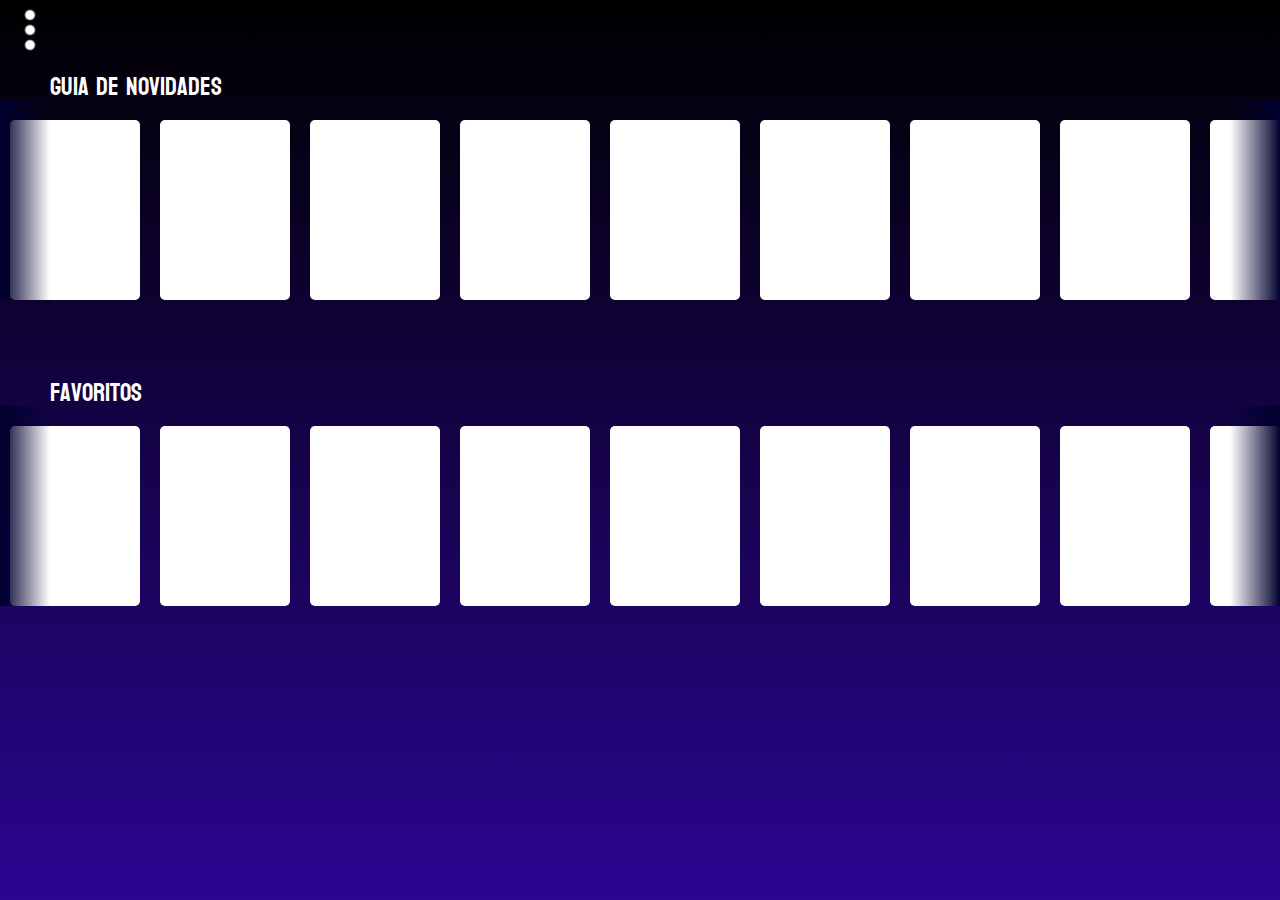
==== Seleção de filmes/index.html @ 5e0f6b55 "Progresso na página de navegação de filmes🎞️" ====
<!DOCTYPE html>
<html lang="pt-br">
<head>
    <meta charset="UTF-8">
    <meta name="viewport" content="width=device-width, initial-scale=1.0">
    <link rel="stylesheet" href="style.css">
    <title>Movies House🍿</title>
</head>
<body>
    <a class="menu">
            <img src="img/Menu lateral.svg">
    </a>

    <section>
        <div class="gradiente">
            <div class="fadein"></div>
            <div class="fadeout"></div>
        </div>
        <div class="sessao">
            <span>Guia de Novidades</span>
            <div class="navfilmes">
                <div class="filme">
                    <img src="">
                </div>
                <div class="filme">
                    <img src="">
                </div>
                <div class="filme">
                    <img src="">
                </div>
                <div class="filme">
                    <img src="">
                </div>
                <div class="filme">
                    <img src="">
                </div>
                <div class="filme">
                    <img src="">
                </div>
                <div class="filme">
                    <img src="">
                </div>
                <div class="filme">
                    <img src="">
                </div>
                <div class="filme">
                    <img src="">
                </div>
                <div class="filme">
                    <img src="">
                </div>
                <div class="filme">
                    <img src="">
                </div>
            </div>
        </div>
    </section>
    
    <section>
        <div class="gradiente">
            <div class="fadein"></div>
            <div class="fadeout"></div>
        </div>
        <div class="sessao">
            <span>Favoritos</span>
            <div class="navfilmes">
                <div class="filme">
                    <img src="">
                </div>
                <div class="filme">
                    <img src="">
                </div>
                <div class="filme">
                    <img src="">
                </div>
                <div class="filme">
                    <img src="">
                </div>
                <div class="filme">
                    <img src="">
                </div>
                <div class="filme">
                    <img src="">
                </div>
                <div class="filme">
                    <img src="">
                </div>
                <div class="filme">
                    <img src="">
                </div>
                <div class="filme">
                    <img src="">
                </div>
                <div class="filme">
                    <img src="">
                </div>
                <div class="filme">
                    <img src="">
                </div>
            </div>
        </div>
    </section>
</body>
</html>
---- Seleção de filmes/style.css ----
@import url('https://fonts.googleapis.com/css2?family=Koulen&display=swap');

*{
    padding: 0;
    margin: 0;
    box-sizing: border-box;
}

body{
    background-image: url(img/Background.svg);
    height: 100vh;
}

.menu img{
    width: 60px;
    border-radius: 50%;
    cursor: pointer;
}

section{
    position: relative;
}

section:hover > .sessao::-webkit-scrollbar-thumb{
    visibility: visible;
}

.sessao{
    display: flex;
    flex-direction: column;
    margin-bottom: 60px;
    overflow-x: auto;
}

.gradiente{
    width: 100%;
    height: 200px;
    display: flex;
    justify-content: space-between;
    position: absolute;
    bottom: 10px;
}

.gradiente .fadeout{
    background: linear-gradient(90deg,rgba(255, 255, 255, 0), rgb(0, 0, 46));
    width: 50px;
    height: 200px;
}

.gradiente .fadein{
    background: linear-gradient(-90deg,rgba(255, 255, 255, 0), rgb(0, 0, 46));
    width: 50px;
    height: 200px;
}

.sessao::-webkit-scrollbar{
    height: 10px;
}

.sessao::-webkit-scrollbar-thumb{
    background: linear-gradient(90deg, rgba(255, 255, 255, 0), red, rgba(255, 255, 255, 0));
    border-radius: 50px;
    visibility: hidden;
    transition: 0.5s;
}

.sessao span{
    font-family: "Koulen", sans-serif;
    color: white;
    font-size: 25px;
    margin-left: 50px;
}

.sessao .navfilmes{
    width: max-content;
    height: 200px;
    display: flex;
    align-items: center;
}

.sessao .navfilmes .filme{
    background-color: white;
    height: 180px;
    width: 130px;
    border-radius: 5px;
    margin: 10px;
}

/* Hover filmes */
.filme:hover{
    border-style: solid;
    border-width: 5px;
    border-color: yellow;
}
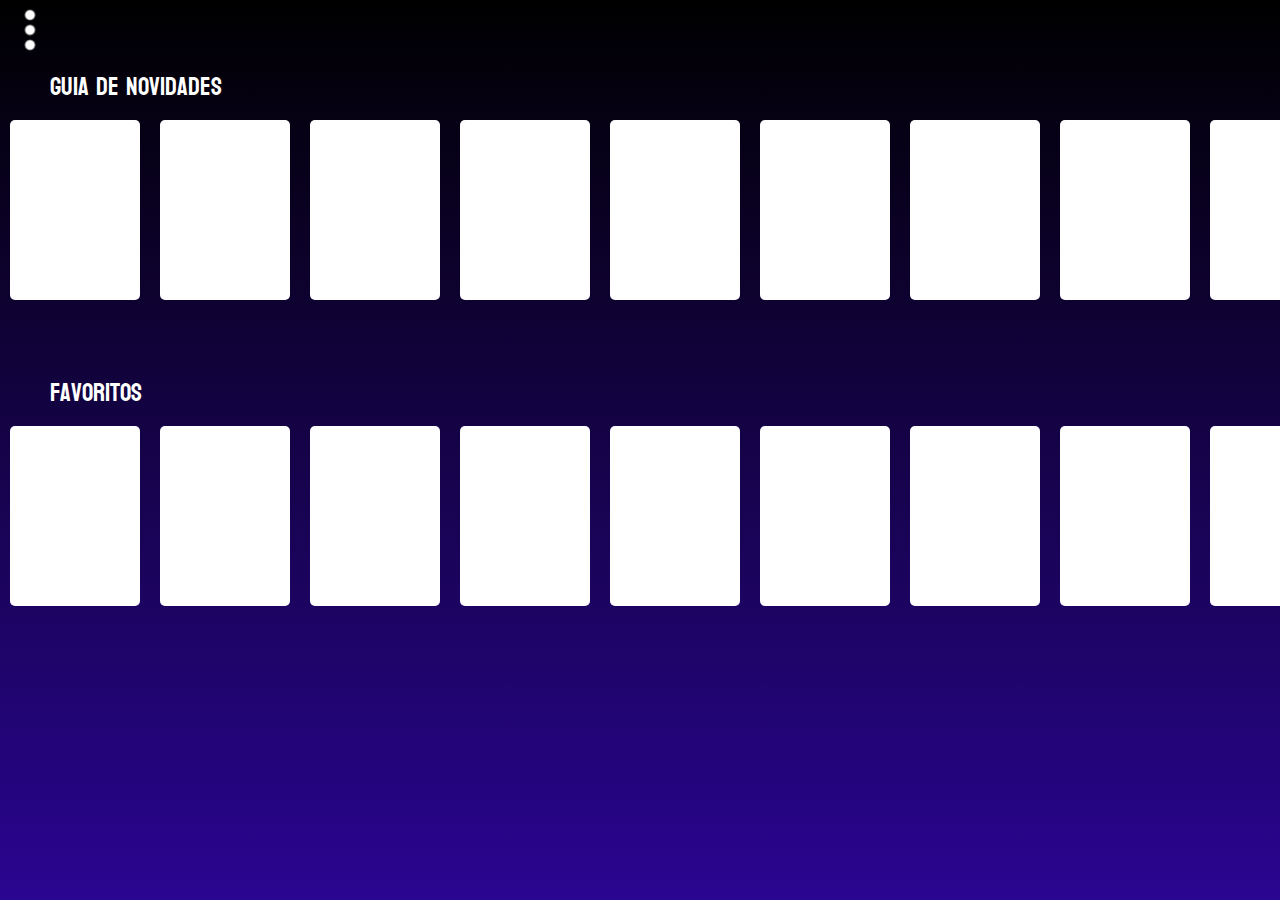
==== commit e94e7e3f: "Adição de menu lateral." ====
--- a/Seleção de filmes/index.html
+++ b/Seleção de filmes/index.html
@@ -4,20 +4,28 @@
     <meta charset="UTF-8">
     <meta name="viewport" content="width=device-width, initial-scale=1.0">
     <link rel="stylesheet" href="style.css">
+    <script src="script.js" defer></script>
     <title>Movies House🍿</title>
 </head>
 <body>
+    <nav class="fechado">
+        <img src="https://pm1.aminoapps.com/7663/f29cd68273958186353a1a8619a5c14b405ad78er1-554-554v2_00.jpg" id="perfil">
+        <img id="fecharmenu" src="img/Menu lateral.svg">
+        <div> <a class="pes" href="#">Pesquisar</a> <img class="pes2" src="img/seta.png"> </div>
+        <div> <a class="cat" href="#">Categorias</a> <img class="cat2" src="img/seta.png"> </div>
+        <div> <a class="fav" href="#">Favoritos</a> <img class="fav2" src="img/seta.png"> </div>
+        <div> <a class="min" href="#">Minhas Listas</a> <img class="min2" src="img/seta.png"> </div>
+        <div> <a class="sai" href="#">Sair</a> <img class="sai2" src="img/seta.png"> </div>
+        <div id="sombra"></div>
+    </nav>
+
     <a class="menu">
             <img src="img/Menu lateral.svg">
     </a>
 
     <section>
-        <div class="gradiente">
-            <div class="fadein"></div>
-            <div class="fadeout"></div>
-        </div>
+        <span class="titulo">Guia de Novidades</span>
         <div class="sessao">
-            <span>Guia de Novidades</span>
             <div class="navfilmes">
                 <div class="filme">
                     <img src="">
@@ -57,12 +65,8 @@
     </section>
     
     <section>
-        <div class="gradiente">
-            <div class="fadein"></div>
-            <div class="fadeout"></div>
-        </div>
+        <span class="titulo">Favoritos</span>
         <div class="sessao">
-            <span>Favoritos</span>
             <div class="navfilmes">
                 <div class="filme">
                     <img src="">
--- a/Seleção de filmes/style.css
+++ b/Seleção de filmes/style.css
@@ -10,6 +10,86 @@
     background-image: url(img/Background.svg);
     height: 100vh;
 }
+
+/* Menu lateral */
+nav{
+    background-image: url(img/FunoMenu.jpg);
+    height: 100%;
+    width: 300px;
+    padding: 20px;
+    position: fixed;
+    z-index: 1;
+    transition: 0.5s;
+}
+
+nav #perfil{
+    width: 80px;
+    border-radius: 50%;
+    border-style: solid;
+    border-width: 3px;
+    border-color: white;
+    margin-bottom: 20px;
+}
+nav div a{
+    text-decoration: none;
+    color: white;
+    font-family: "Koulen", sans-serif;
+    font-size: 20px;
+}
+
+nav div img{
+    height: 30px;
+}
+
+nav div{
+    display: flex;
+    align-items: center;
+}
+
+.pes2, .cat2, .fav2, .min2, .sai2{
+    visibility: hidden;
+}
+
+.pes:hover + .pes2{
+    visibility: visible;
+}
+.cat:hover + .cat2{
+    visibility: visible;
+}
+.fav:hover + .fav2{
+    visibility: visible;
+}
+.min:hover + .min2{
+    visibility: visible;
+}
+.sai:hover + .sai2{
+    visibility: visible;
+}
+
+#sombra{
+    position: absolute;
+    height: 100%;
+    width: 100%;
+    background-color: rgba(0, 0, 0, 0.662);
+    top: 0;
+    left: 0;
+    z-index: -1;
+}
+
+#fecharmenu{
+    width: 50px;
+    position: absolute;
+    right: 0;
+    cursor: pointer;
+}
+
+.fechado{
+    transform: translateX(-300px);
+}
+.aberto{
+    transform: translateX(0px);
+}
+/* ------------------------------------------ */
 
 .menu img{
     width: 60px;
@@ -32,27 +112,6 @@
     overflow-x: auto;
 }
 
-.gradiente{
-    width: 100%;
-    height: 200px;
-    display: flex;
-    justify-content: space-between;
-    position: absolute;
-    bottom: 10px;
-}
-
-.gradiente .fadeout{
-    background: linear-gradient(90deg,rgba(255, 255, 255, 0), rgb(0, 0, 46));
-    width: 50px;
-    height: 200px;
-}
-
-.gradiente .fadein{
-    background: linear-gradient(-90deg,rgba(255, 255, 255, 0), rgb(0, 0, 46));
-    width: 50px;
-    height: 200px;
-}
-
 .sessao::-webkit-scrollbar{
     height: 10px;
 }
@@ -61,10 +120,9 @@
     background: linear-gradient(90deg, rgba(255, 255, 255, 0), red, rgba(255, 255, 255, 0));
     border-radius: 50px;
     visibility: hidden;
-    transition: 0.5s;
 }
 
-.sessao span{
+.titulo{
     font-family: "Koulen", sans-serif;
     color: white;
     font-size: 25px;
